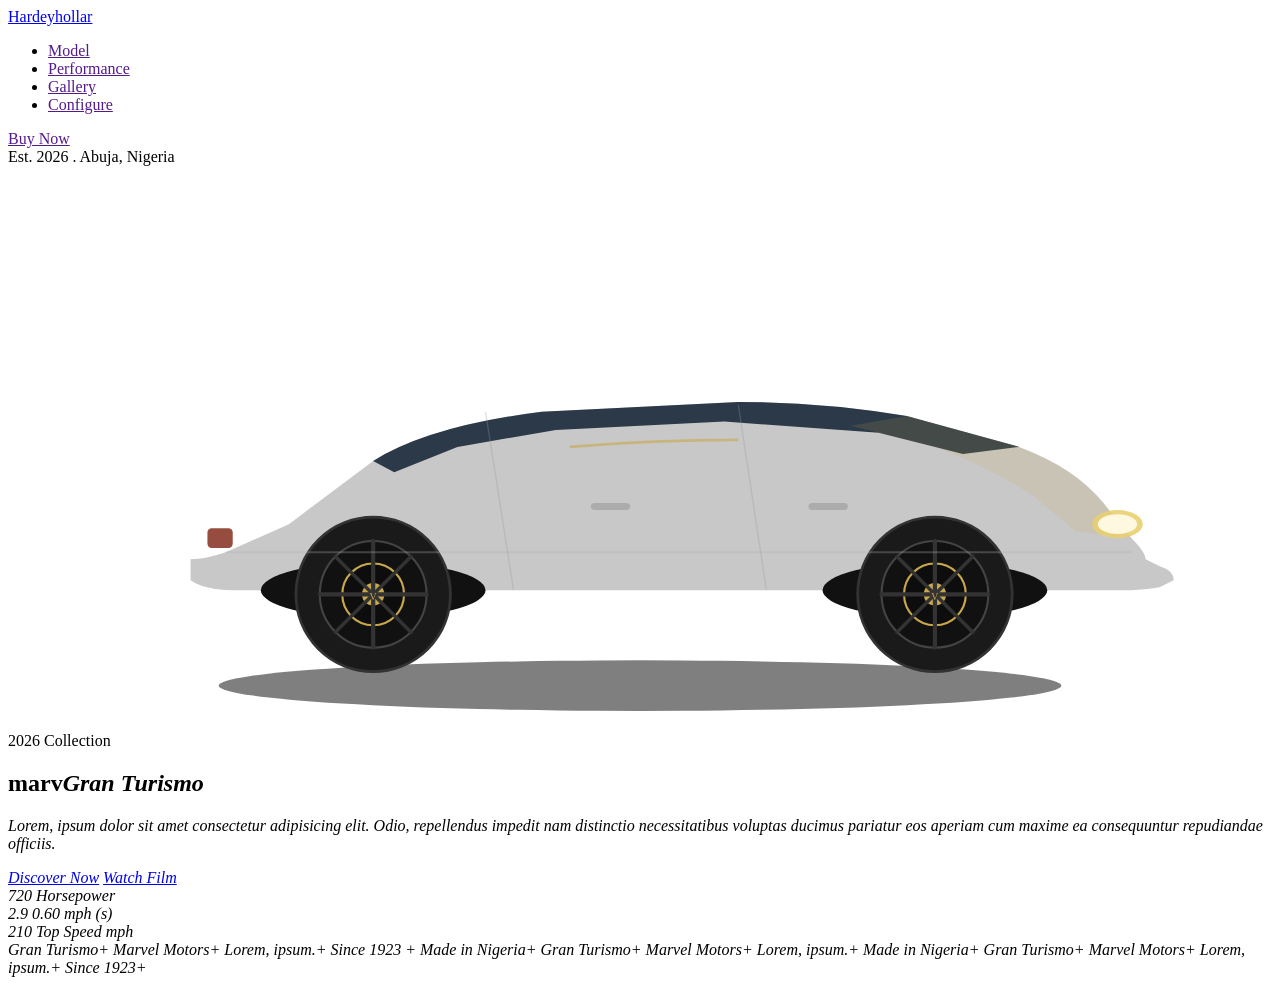
==== Car_website/index.html @ 1c8a18de "my second commit" ====
<!DOCTYPE html>
<html lang="en">

<head>
  <meta charset="UTF-8">
  <meta name="viewport" content="width=device-width, initial-scale=1.0">
  <title>Hardeyhollar Car Shop</title>

  <!-- my homepage style sheet -->
  <link rel="stylesheet" href="./styles/style.css">
</head>

<body>

  <!-- nav -->
  <nav>
    <!-- logo -->
    <a class="nav-logo" href="#">Hardeyhollar</a>

    <!-- navigation links /nav links -->
    <ul class="nav-links">
      <li>
        <a href="">Model</a>
      </li>
      <li>
        <a href="">Performance</a>
      </li>
      <li>
        <a href="">Gallery</a>
      </li>
      <li>
        <a href="">Configure</a>
      </li>
    </ul>

    <a class="nav-cta" href="">Buy Now</a>
  </nav>

  <!-- hero -->
  <section class="hero"> 
    <div class="hero-bg"></div>
    <div class="hero-grid"></div>

    <span class="hero-tag">Est. 2026 . Abuja, Nigeria</span>

    <!-- our car -->
    <div class="hero-car">
      <svg viewBox="0 0 900 400" xmlns="http://www.w3.org/2000/svg" class="car-svg">
        <!-- Shadow -->
        <ellipse cx="450" cy="370" rx="300" ry="18" fill="rgba(0,0,0,0.5)" />
        <!-- Body -->
        <path
          d="M130 280 Q140 280 155 275 L200 255 L260 210 Q300 185 380 175 L520 168 Q580 168 640 178 L720 200 Q760 215 780 240 L800 265 Q810 275 810 280 L820 285 Q830 288 830 295 L820 300 Q810 302 800 302 L160 302 Q140 302 130 295 Z"
          fill="#c8c8c8" />
        <!-- Glass top -->
        <path
          d="M260 210 Q300 185 380 175 L520 168 Q580 168 640 178 L720 200 L680 205 L620 190 L510 182 L390 188 L320 200 L275 218 Z"
          fill="#1a2a3a" opacity="0.9" />
        <!-- Hood stripe gold -->
        <path d="M640 178 L720 200 Q760 215 780 240 L800 265 L760 260 L730 235 Q700 215 660 200 L600 185 Z"
          fill="#c9a84c" opacity="0.15" />
        <!-- Wheel arches -->
        <ellipse cx="260" cy="302" rx="80" ry="20" fill="#111" />
        <ellipse cx="660" cy="302" rx="80" ry="20" fill="#111" />
        <!-- Wheels back -->
        <circle cx="260" cy="305" r="55" fill="#1a1a1a" stroke="#333" stroke-width="2" />
        <circle cx="260" cy="305" r="38" fill="#111" stroke="#444" stroke-width="1.5" />
        <circle cx="260" cy="305" r="22" fill="#0d0d0d" stroke="#c9a84c" stroke-width="1.5" />
        <circle cx="260" cy="305" r="8" fill="#c9a84c" />
        <!-- Spokes back -->
        <line x1="260" y1="267" x2="260" y2="343" stroke="#333" stroke-width="3" stroke-linecap="round" />
        <line x1="222" y1="305" x2="298" y2="305" stroke="#333" stroke-width="3" stroke-linecap="round" />
        <line x1="233" y1="278" x2="287" y2="332" stroke="#333" stroke-width="2.5" stroke-linecap="round" />
        <line x1="287" y1="278" x2="233" y2="332" stroke="#333" stroke-width="2.5" stroke-linecap="round" />
        <!-- Wheels front -->
        <circle cx="660" cy="305" r="55" fill="#1a1a1a" stroke="#333" stroke-width="2" />
        <circle cx="660" cy="305" r="38" fill="#111" stroke="#444" stroke-width="1.5" />
        <circle cx="660" cy="305" r="22" fill="#0d0d0d" stroke="#c9a84c" stroke-width="1.5" />
        <circle cx="660" cy="305" r="8" fill="#c9a84c" />
        <!-- Spokes front -->
        <line x1="660" y1="267" x2="660" y2="343" stroke="#333" stroke-width="3" stroke-linecap="round" />
        <line x1="622" y1="305" x2="698" y2="305" stroke="#333" stroke-width="3" stroke-linecap="round" />
        <line x1="633" y1="278" x2="687" y2="332" stroke="#333" stroke-width="2.5" stroke-linecap="round" />
        <line x1="687" y1="278" x2="633" y2="332" stroke="#333" stroke-width="2.5" stroke-linecap="round" />
        <!-- Side detail -->
        <path d="M155 275 L800 275" stroke="#b0b0b0" stroke-width="1.5" opacity="0.3" />
        <path d="M400 200 Q460 195 520 195" stroke="#c9a84c" stroke-width="2" opacity="0.6" fill="none" />
        <!-- Headlight -->
        <ellipse cx="790" cy="255" rx="18" ry="10" fill="#e8d070" opacity="0.9" />
        <ellipse cx="790" cy="255" rx="14" ry="7" fill="#fff8e0" />
        <!-- Tail light -->
        <rect x="142" y="258" width="18" height="14" rx="3" fill="#8b3a2a" opacity="0.9" />
        <!-- Door lines -->
        <path d="M340 175 L360 302" stroke="#999" stroke-width="1" opacity="0.3" fill="none" />
        <path d="M520 170 L540 302" stroke="#999" stroke-width="1" opacity="0.3" fill="none" />
        <!-- Door handles -->
        <rect x="415" y="240" width="28" height="5" rx="2.5" fill="#999" opacity="0.6" />
        <rect x="570" y="240" width="28" height="5" rx="2.5" fill="#999" opacity="0.6" />
        <!-- Logo on wheel center -->
        <text x="260" y="309" text-anchor="middle" font-size="7" fill="#c9a84c" font-family="Georgia">V</text>
        <text x="660" y="309" text-anchor="middle" font-size="7" fill="#c9a84c" font-family="Georgia">V</text>
      </svg>
    </div>

    <!-- hero content -->
    <div class="hero-content">
      <div class="hero-eyebrow">2026 Collection</div>
      <h1 class="hero-title">marv<em>Gran Turismo</></h1>
      <p class="hero-desc">Lorem, ipsum dolor sit amet consectetur adipisicing elit. Odio, repellendus impedit nam distinctio necessitatibus voluptas ducimus pariatur eos aperiam cum maxime ea consequuntur repudiandae officiis.</p>

      <!-- actions -->
      <div class="hero-actions">
        <a class="btn-primary" href="#"><span>Discover Now</span></a>
        <a class="btn-secondary" href="#">Watch Film</a>
      </div>
    </div>

    <!-- stats -->
    <div class="hero-stats">

      <div class="stat-item">
        <span class="stat-num">720</span>
        <span class="stat-label">Horsepower</span>
      </div>

      <div class="stat-item">
        <span class="stat-num">2.9</span>
        <span class="stat-label">0.60 mph (s)</span>
      </div>

      <div class="stat-item">
        <span class="stat-num">210</span>
        <span class="stat-label">Top Speed mph</span>
      </div>

    </div>

  </section>


  <!-- marquee -->
  <div class="marquee-strip"> 
    <div class="marquee-inner"> 
      <span class="marquee-item">Gran Turismo<span class="marquee-dot">+</span> </span> 
      <span class="marquee-item">Marvel Motors<span class="marquee-dot">+</span> </span> 
      <span class="marquee-item">Lorem, ipsum.<span class="marquee-dot">+</span> </span>
      <span class="marquee-item">Since 1923 <span class="marquee-dot">+</span> </span>
      <span class="marquee-item">Made in Nigeria<span class="marquee-dot">+</span> </span>
      <span class="marquee-item">Gran Turismo<span class="marquee-dot">+</span> </span>
      <span class="marquee-item">Marvel Motors<span class="marquee-dot">+</span> </span>
      <span class="marquee-item">Lorem, ipsum.<span class="marquee-dot">+</span> </span>
      <span class="marquee-item">Made in Nigeria<span class="marquee-dot">+</span> </span>
      <span class="marquee-item">Gran Turismo<span class="marquee-dot">+</span> </span>
      <span class="marquee-item">Marvel Motors<span class="marquee-dot">+</span> </span>
      <span class="marquee-item">Lorem, ipsum.<span class="marquee-dot">+</span> </span>
      <span class="marquee-item">Since 1923<span class="marquee-dot">+</span> </span>
    </div>
  </div>


  <!-- cars {models} -->
  

  <!-- footer -->
  <footer>

  </footer>

</body>

</html>
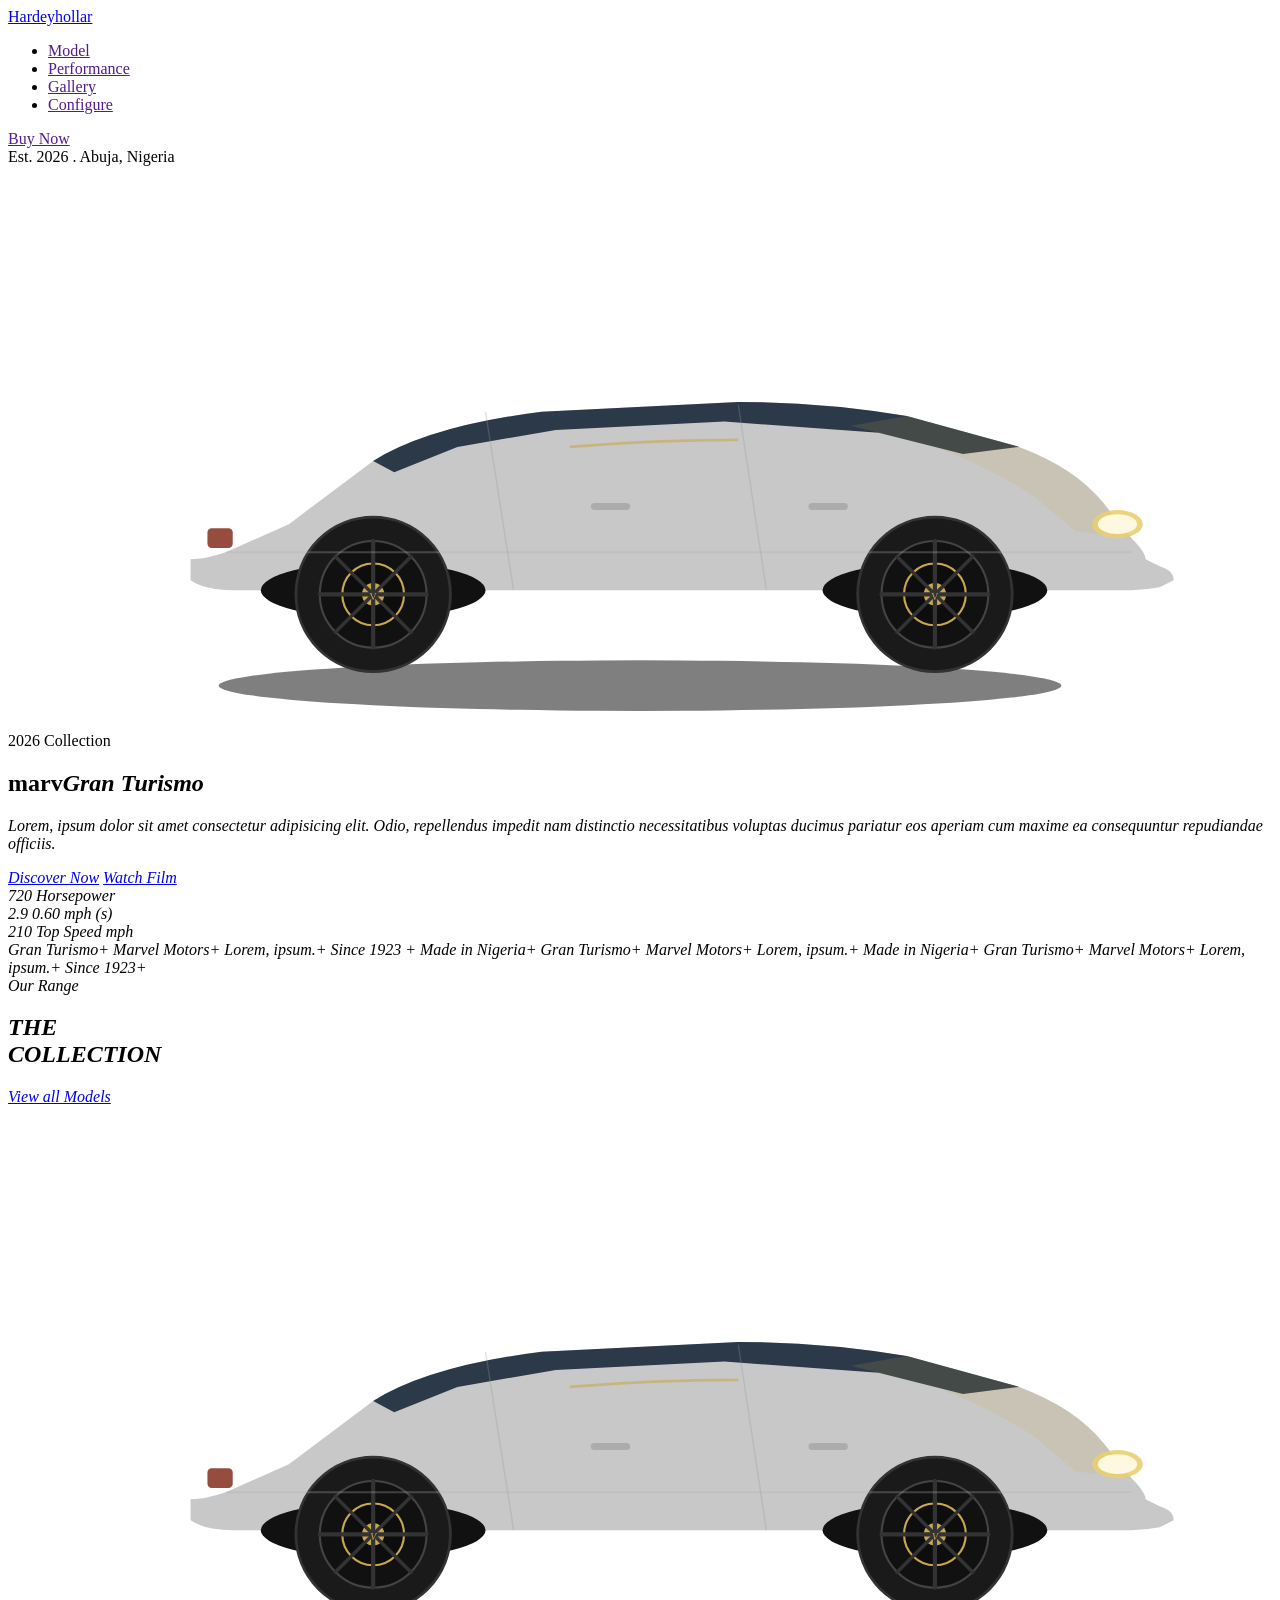
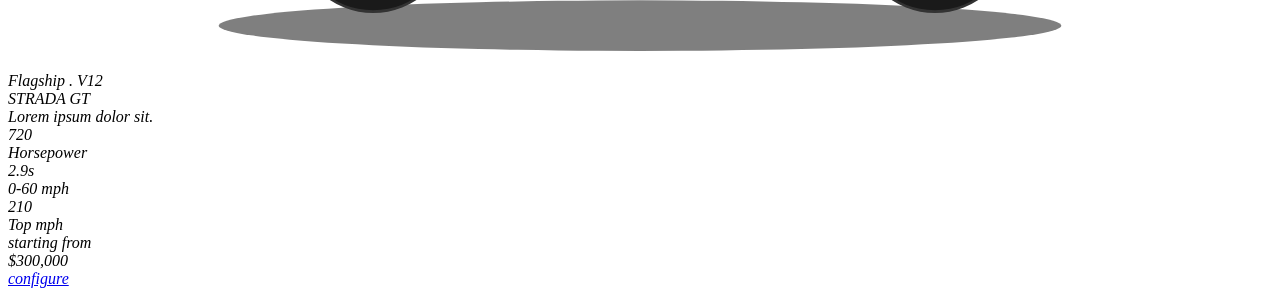
==== commit a428529a: "Update index.html and style.css with layout and content improvements" ====
--- a/Car_website/index.html
+++ b/Car_website/index.html
@@ -37,7 +37,7 @@
   </nav>
 
   <!-- hero -->
-  <section class="hero"> 
+  <section class="hero">
     <div class="hero-bg"></div>
     <div class="hero-grid"></div>
 
@@ -105,8 +105,11 @@
     <!-- hero content -->
     <div class="hero-content">
       <div class="hero-eyebrow">2026 Collection</div>
-      <h1 class="hero-title">marv<em>Gran Turismo</></h1>
-      <p class="hero-desc">Lorem, ipsum dolor sit amet consectetur adipisicing elit. Odio, repellendus impedit nam distinctio necessitatibus voluptas ducimus pariatur eos aperiam cum maxime ea consequuntur repudiandae officiis.</p>
+      <h1 class="hero-title">marv<em>Gran Turismo</>
+      </h1>
+      <p class="hero-desc">Lorem, ipsum dolor sit amet consectetur adipisicing elit. Odio, repellendus impedit nam
+        distinctio necessitatibus voluptas ducimus pariatur eos aperiam cum maxime ea consequuntur repudiandae officiis.
+      </p>
 
       <!-- actions -->
       <div class="hero-actions">
@@ -139,10 +142,10 @@
 
 
   <!-- marquee -->
-  <div class="marquee-strip"> 
-    <div class="marquee-inner"> 
-      <span class="marquee-item">Gran Turismo<span class="marquee-dot">+</span> </span> 
-      <span class="marquee-item">Marvel Motors<span class="marquee-dot">+</span> </span> 
+  <div class="marquee-strip">
+    <div class="marquee-inner">
+      <span class="marquee-item">Gran Turismo<span class="marquee-dot">+</span> </span>
+      <span class="marquee-item">Marvel Motors<span class="marquee-dot">+</span> </span>
       <span class="marquee-item">Lorem, ipsum.<span class="marquee-dot">+</span> </span>
       <span class="marquee-item">Since 1923 <span class="marquee-dot">+</span> </span>
       <span class="marquee-item">Made in Nigeria<span class="marquee-dot">+</span> </span>
@@ -159,7 +162,124 @@
 
 
   <!-- cars {models} -->
-  
+  <section class="models">
+
+    <div class="section-header">
+      <div>
+        <div class="section-label">Our Range</div>
+        <h2 class="section-title">THE <br> COLLECTION</h2>
+      </div>
+      <a href="#" class="section-link">View all Models</a>
+    </div>
+
+    <div class="models-grid">
+      <!-- first card- Large -->
+
+      <div class="model-card">
+        <div class="model-visual">
+          <div class="model-bg"></div>
+
+          <!-- importing car SVG -->
+          <svg viewBox="0 0 900 400" xmlns="http://www.w3.org/2000/svg" class="car-svg">
+            <!-- Shadow -->
+            <ellipse cx="450" cy="370" rx="300" ry="18" fill="rgba(0,0,0,0.5)" />
+            <!-- Body -->
+            <path
+              d="M130 280 Q140 280 155 275 L200 255 L260 210 Q300 185 380 175 L520 168 Q580 168 640 178 L720 200 Q760 215 780 240 L800 265 Q810 275 810 280 L820 285 Q830 288 830 295 L820 300 Q810 302 800 302 L160 302 Q140 302 130 295 Z"
+              fill="#c8c8c8" />
+            <!-- Glass top -->
+            <path
+              d="M260 210 Q300 185 380 175 L520 168 Q580 168 640 178 L720 200 L680 205 L620 190 L510 182 L390 188 L320 200 L275 218 Z"
+              fill="#1a2a3a" opacity="0.9" />
+            <!-- Hood stripe gold -->
+            <path d="M640 178 L720 200 Q760 215 780 240 L800 265 L760 260 L730 235 Q700 215 660 200 L600 185 Z"
+              fill="#c9a84c" opacity="0.15" />
+            <!-- Wheel arches -->
+            <ellipse cx="260" cy="302" rx="80" ry="20" fill="#111" />
+            <ellipse cx="660" cy="302" rx="80" ry="20" fill="#111" />
+            <!-- Wheels back -->
+            <circle cx="260" cy="305" r="55" fill="#1a1a1a" stroke="#333" stroke-width="2" />
+            <circle cx="260" cy="305" r="38" fill="#111" stroke="#444" stroke-width="1.5" />
+            <circle cx="260" cy="305" r="22" fill="#0d0d0d" stroke="#c9a84c" stroke-width="1.5" />
+            <circle cx="260" cy="305" r="8" fill="#c9a84c" />
+            <!-- Spokes back -->
+            <line x1="260" y1="267" x2="260" y2="343" stroke="#333" stroke-width="3" stroke-linecap="round" />
+            <line x1="222" y1="305" x2="298" y2="305" stroke="#333" stroke-width="3" stroke-linecap="round" />
+            <line x1="233" y1="278" x2="287" y2="332" stroke="#333" stroke-width="2.5" stroke-linecap="round" />
+            <line x1="287" y1="278" x2="233" y2="332" stroke="#333" stroke-width="2.5" stroke-linecap="round" />
+            <!-- Wheels front -->
+            <circle cx="660" cy="305" r="55" fill="#1a1a1a" stroke="#333" stroke-width="2" />
+            <circle cx="660" cy="305" r="38" fill="#111" stroke="#444" stroke-width="1.5" />
+            <circle cx="660" cy="305" r="22" fill="#0d0d0d" stroke="#c9a84c" stroke-width="1.5" />
+            <circle cx="660" cy="305" r="8" fill="#c9a84c" />
+            <!-- Spokes front -->
+            <line x1="660" y1="267" x2="660" y2="343" stroke="#333" stroke-width="3" stroke-linecap="round" />
+            <line x1="622" y1="305" x2="698" y2="305" stroke="#333" stroke-width="3" stroke-linecap="round" />
+            <line x1="633" y1="278" x2="687" y2="332" stroke="#333" stroke-width="2.5" stroke-linecap="round" />
+            <line x1="687" y1="278" x2="633" y2="332" stroke="#333" stroke-width="2.5" stroke-linecap="round" />
+            <!-- Side detail -->
+            <path d="M155 275 L800 275" stroke="#b0b0b0" stroke-width="1.5" opacity="0.3" />
+            <path d="M400 200 Q460 195 520 195" stroke="#c9a84c" stroke-width="2" opacity="0.6" fill="none" />
+            <!-- Headlight -->
+            <ellipse cx="790" cy="255" rx="18" ry="10" fill="#e8d070" opacity="0.9" />
+            <ellipse cx="790" cy="255" rx="14" ry="7" fill="#fff8e0" />
+            <!-- Tail light -->
+            <rect x="142" y="258" width="18" height="14" rx="3" fill="#8b3a2a" opacity="0.9" />
+            <!-- Door lines -->
+            <path d="M340 175 L360 302" stroke="#999" stroke-width="1" opacity="0.3" fill="none" />
+            <path d="M520 170 L540 302" stroke="#999" stroke-width="1" opacity="0.3" fill="none" />
+            <!-- Door handles -->
+            <rect x="415" y="240" width="28" height="5" rx="2.5" fill="#999" opacity="0.6" />
+            <rect x="570" y="240" width="28" height="5" rx="2.5" fill="#999" opacity="0.6" />
+            <!-- Logo on wheel center -->
+            <text x="260" y="309" text-anchor="middle" font-size="7" fill="#c9a84c" font-family="Georgia">V</text>
+            <text x="660" y="309" text-anchor="middle" font-size="7" fill="#c9a84c" font-family="Georgia">V</text>
+          </svg>
+
+        </div>
+
+        <div class="model-info">
+          <!-- badge, name, price, stats, amount -->
+          <div class="model-badge">Flagship . V12</div>
+          <div class="model-name">STRADA GT</div>
+          <div class="model-tagline">Lorem ipsum dolor sit.</div>
+
+          <div class="model-specs">
+
+            <!-- we have three specs -->
+            <div class="spec">
+              <div class="spec-val">720</div>
+              <div class="spec-key">Horsepower</div>
+            </div>
+
+            <div class="spec">
+              <div class="spec-val">2.9s</div>
+              <div class="spec-key">0-60 mph</div>
+            </div>
+
+            <div class="spec">
+              <div class="spec-val">210</div>
+              <div class="spec-key">Top mph</div>
+            </div>
+
+          </div>
+
+          <div class="model-price">
+            <div>
+              <div class="price-label">starting from</div>
+              <div class="price-val">$300,000</div>
+            </div>
+            <a href="#" class="price-btn">configure</a>
+          </div>
+        </div>
+
+      </div>
+    </div>
+
+
+
+  </section>
+
 
   <!-- footer -->
   <footer>
